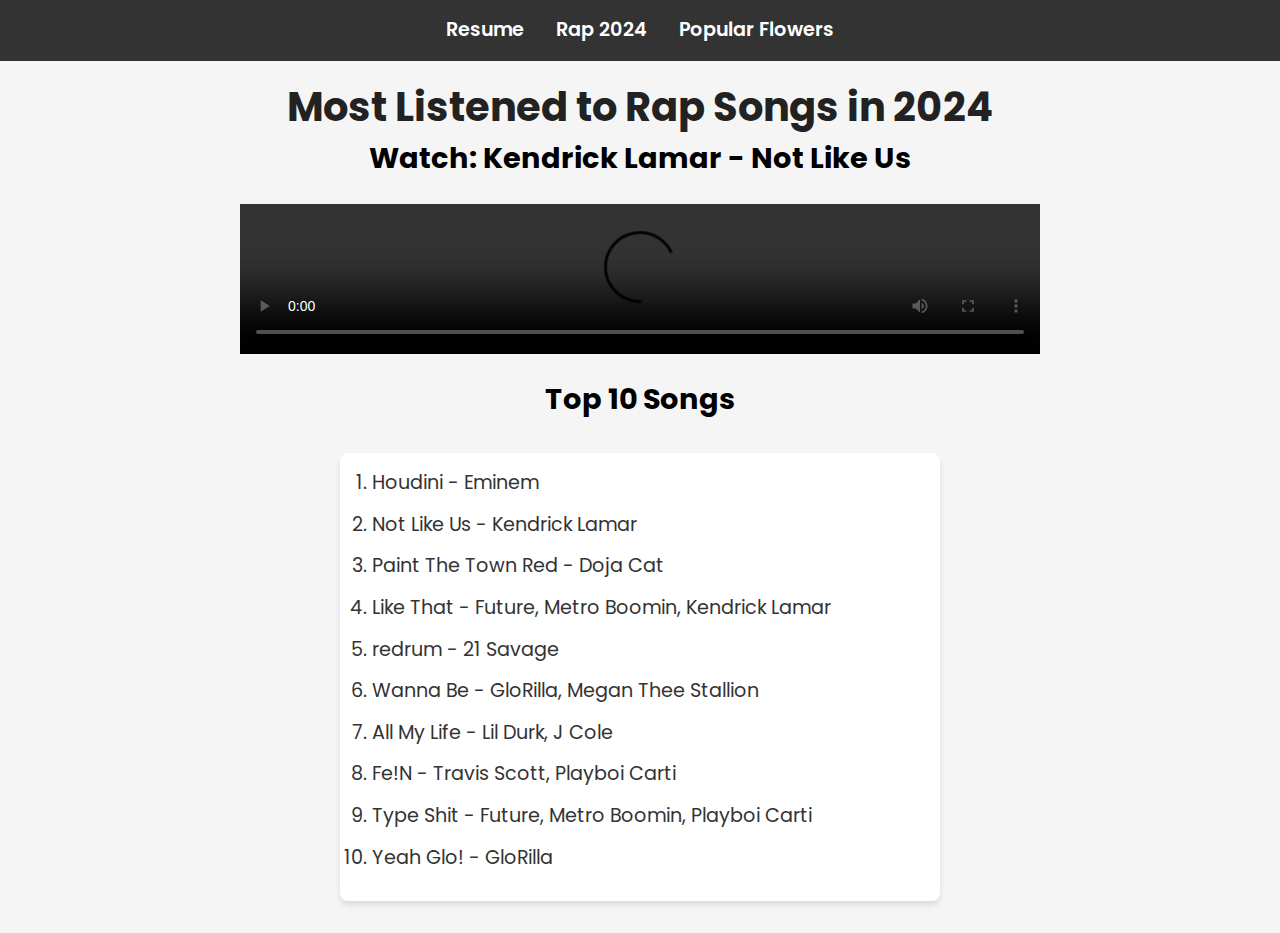
==== index.html @ bc999486 "Update and rename index (6).html to index.html" ====
<!DOCTYPE html>
<html lang="en">
<head>
  <meta charset="utf-8">
  <meta name="viewport" content="width=device-width, initial-scale=1.0">
  <meta http-equiv="X-UA-Compatible" content="IE=edge">
  <title>Most Listened to Rap Songs in 2024</title>
  <link href="https://fonts.googleapis.com/css2?family=Poppins:wght@400;600&display=swap" rel="stylesheet">
  <link rel="stylesheet" href="cssproject2/reset.css">
  <link rel="stylesheet" href="cssproject2/project2finalstyle.css">
</head>
<body>
  <header>
    <nav>
      <ul class="nav-list">
        <li><a href="resume.html">Resume</a></li>
        <li><a href="index.html">Rap 2024</a></li>
        <li><a href="flower.html">Popular Flowers</a></li>
      </ul>
    </nav>
  </header>
  <h1>Most Listened to Rap Songs in 2024</h1>
  <section>
    <h2>Watch: Kendrick Lamar - Not Like Us</h2>
    <video controls>
      <source src="media/kendricklamar-notlikeus.mp4" type="video/mp4">
    </video>
  </section>
  <section>
    <h2>Top 10 Songs</h2>
    <ol>
      <li>Houdini - Eminem</li>
      <li>Not Like Us - Kendrick Lamar</li>
      <li>Paint The Town Red - Doja Cat</li>
      <li>Like That - Future, Metro Boomin, Kendrick Lamar</li>
      <li>redrum - 21 Savage</li>
      <li>Wanna Be - GloRilla, Megan Thee Stallion</li>
      <li>All My Life - Lil Durk, J Cole</li>
      <li>Fe!N - Travis Scott, Playboi Carti</li>
      <li>Type Shit - Future, Metro Boomin, Playboi Carti</li>
      <li>Yeah Glo! - GloRilla</li>
    </ol>
  </section>
</body>
</html>
---- cssproject2/project2finalstyle.css ----
/* Import fonts for the page */
body {
  font-family: 'Poppins', sans-serif; /* Imported font */
  background-color: #f5f5f5;
  margin: 0;
  padding: 0;
}

/* Style the header navigation */
header {
  background-color: #333;
  padding: 1rem;
  text-align: center;
}

nav ul.nav-list {
  list-style: none; /* Remove bullets from navigation */
  padding: 0;
  margin: 0;
  display: flex;
  justify-content: center;
}

nav ul.nav-list li {
  margin: 0 1rem;
}

nav ul.nav-list li a {
  text-decoration: none;
  color: white;
  font-weight: 600;
  font-size: 1.2rem; /* Relative unit for font size */
}

nav ul.nav-list li a:hover {
  color: #ff6347;
}

/* Styling for the page title */
h1 {
  font-size: 2.5rem; /* Relative unit */
  text-align: center;
  color: #222;
  margin-top: 1rem;
}

/* Video section */
section video {
  width: 80%; /* Fluid width */
  max-width: 800px;
  display: block;
  margin: 1.5rem auto;
}

section h2 {
  font-size: 1.8rem; /* Larger heading */
  text-align: center;
}

/* Ordered list of songs */
section ol {
  font-size: 1.2rem;
  padding: 1rem 2rem;
  background-color: #fff;
  max-width: 600px;
  margin: 2rem auto;
  border-radius: 8px;
  box-shadow: 0px 4px 6px rgba(0, 0, 0, 0.1);
}

section ol li {
  margin-bottom: 0.8rem;
  color: #333;
}

/* Fluid layout for all screen sizes */
@media (max-width: 768px) {
  h1 {
    font-size: 2rem;
  }

  section video {
    width: 100%; /* Full width for smaller screens */
  }
}

header p {
  font-size: 1rem;
}

.flower-list {
  list-style: none;
  padding: 0;
}

.flower-list li {
  margin-bottom: 2rem;
  font-size: 1.2rem;
  line-height: 1.8;
}
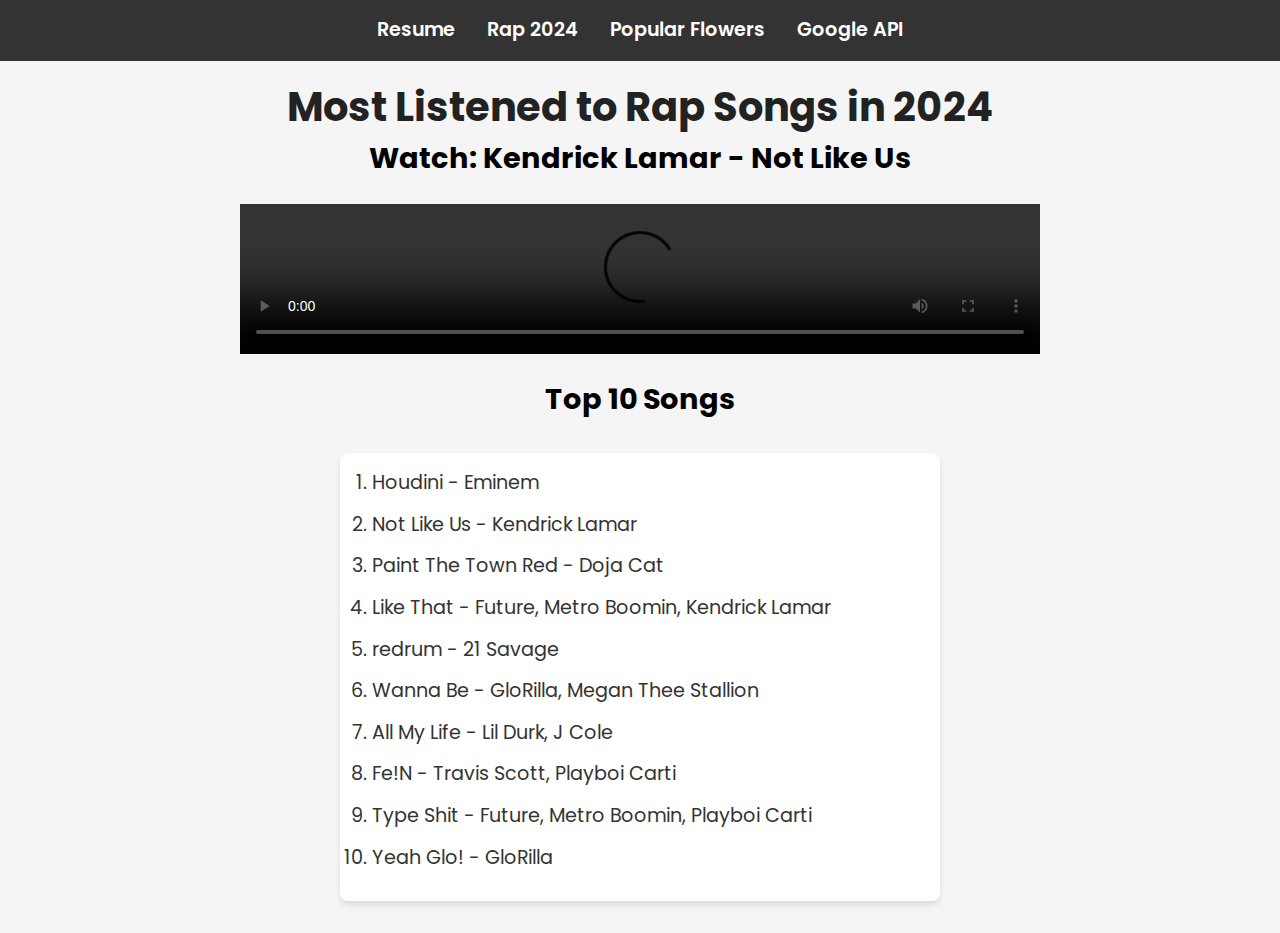
==== commit 6259a241: "Update index.html" ====
--- a/index.html
+++ b/index.html
@@ -11,11 +11,12 @@
 </head>
 <body>
   <header>
-    <nav>
+       <nav class="nav">
       <ul class="nav-list">
         <li><a href="resume.html">Resume</a></li>
         <li><a href="index.html">Rap 2024</a></li>
         <li><a href="flower.html">Popular Flowers</a></li>
+        <li><a href="api.html">Google API</a></li>
       </ul>
     </nav>
   </header>
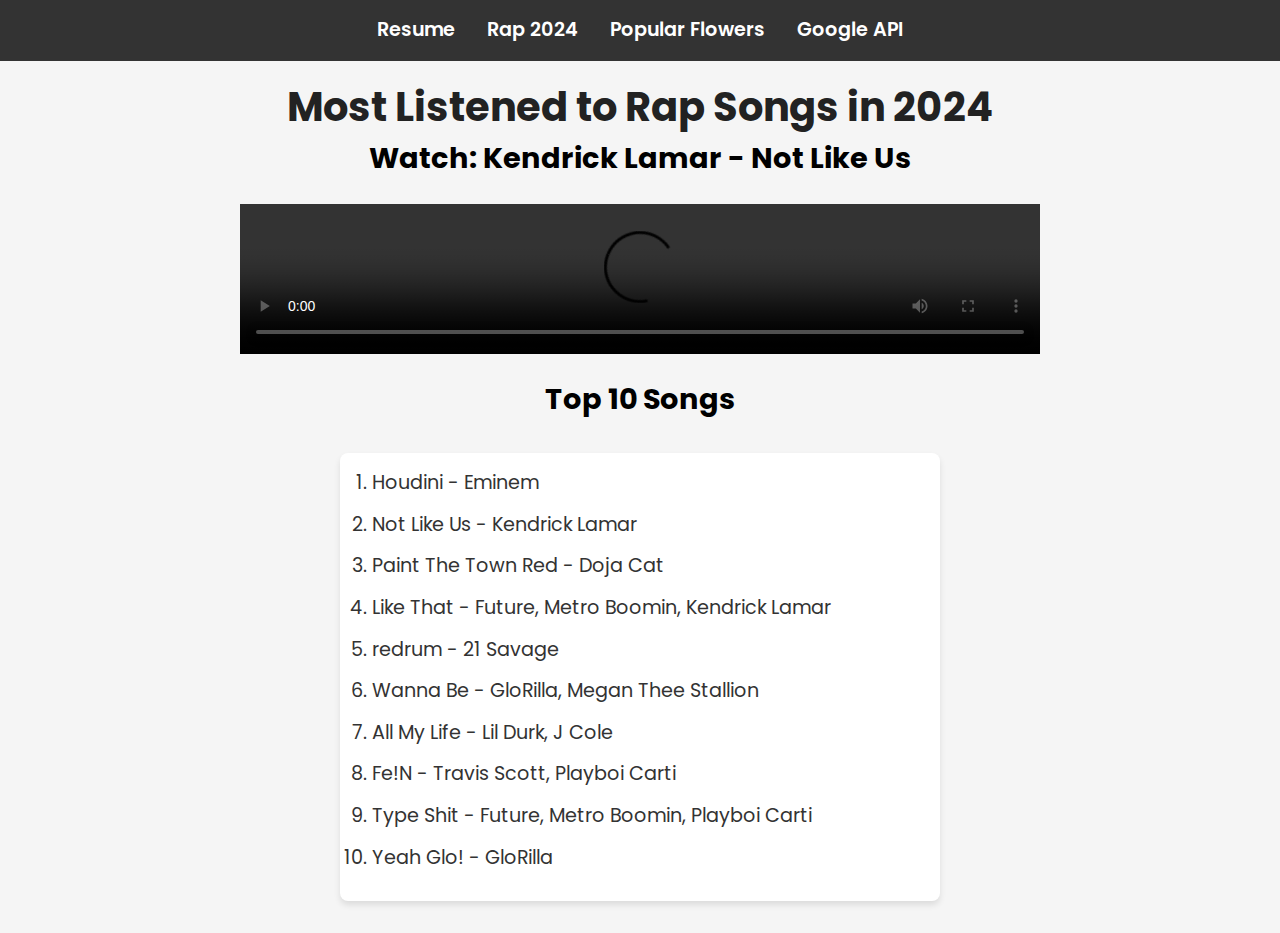
==== commit f3a21bd9: "Update index.html" ====
--- a/index.html
+++ b/index.html
@@ -11,7 +11,7 @@
 </head>
 <body>
   <header>
-       <nav class="nav">
+    <nav class="nav">
       <ul class="nav-list">
         <li><a href="resume.html">Resume</a></li>
         <li><a href="index.html">Rap 2024</a></li>
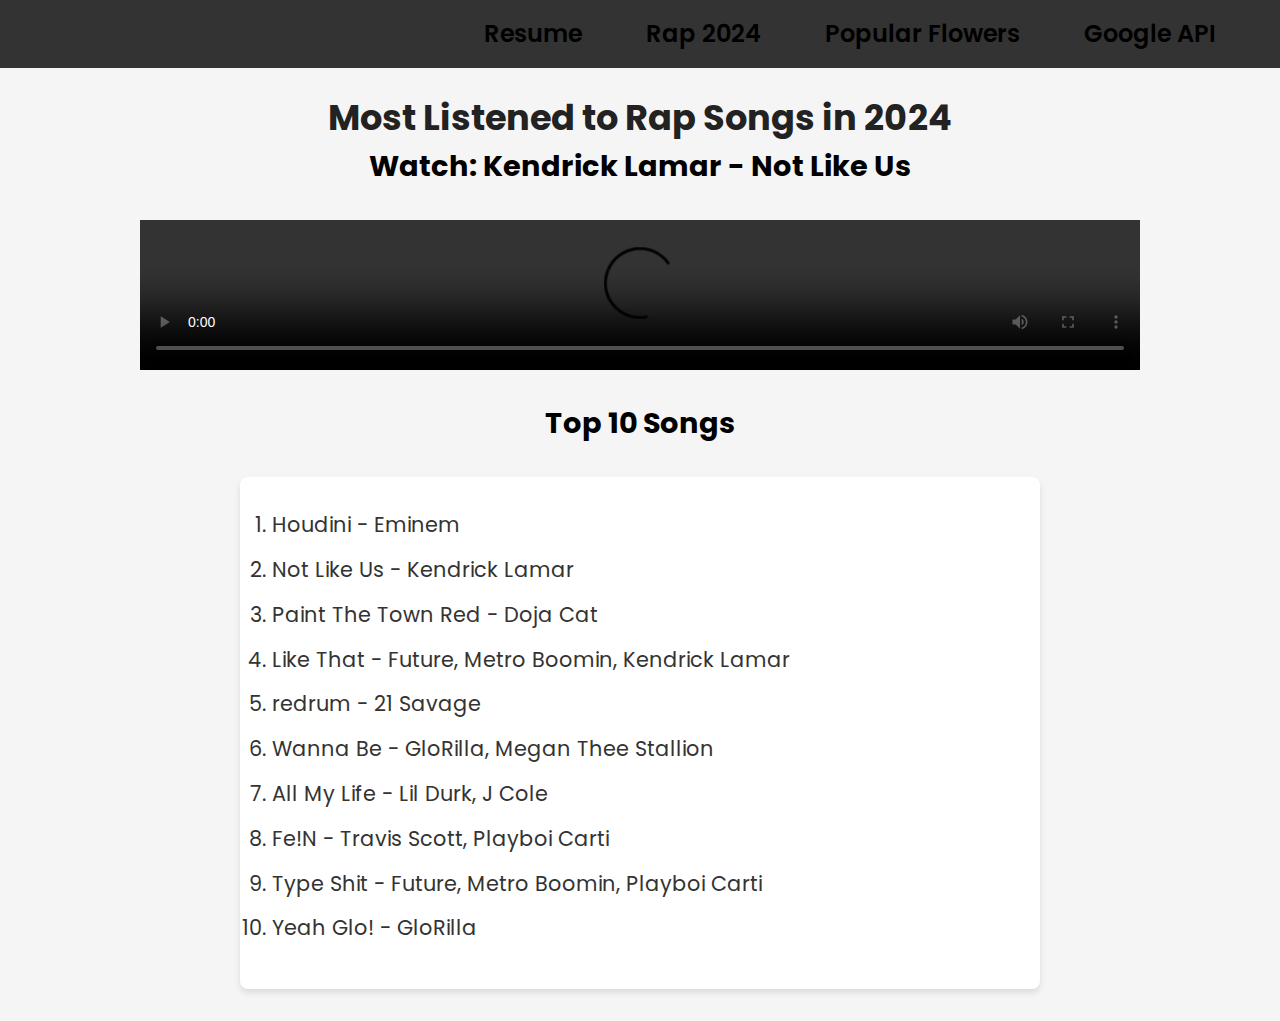
==== commit 2ea4acc9: "Update index.html" ====
--- a/index.html
+++ b/index.html
@@ -8,6 +8,7 @@
   <link href="https://fonts.googleapis.com/css2?family=Poppins:wght@400;600&display=swap" rel="stylesheet">
   <link rel="stylesheet" href="cssproject2/reset.css">
   <link rel="stylesheet" href="cssproject2/project2finalstyle.css">
+  <script src="project3script.js"></script>
 </head>
 <body>
   <header>
--- a/cssproject2/project2finalstyle.css
+++ b/cssproject2/project2finalstyle.css
@@ -27,7 +27,7 @@
 
 nav ul.nav-list li a {
   text-decoration: none;
-  color: white;
+  color: black;
   font-weight: 600;
   font-size: 1.2rem; /* Relative unit for font size */
 }
@@ -73,7 +73,59 @@
   color: #333;
 }
 
-/* Fluid layout for all screen sizes */
+/* Media Query 1: Large Screens */
+@media (min-width: 1024px) {
+  header {
+    padding: 1.5rem; /* Larger padding */
+  }
+
+  nav ul.nav-list li a {
+    font-size: 1.5rem; /* Increase font size */
+  }
+
+  h1 {
+    font-size: 3rem; /* Larger title */
+    margin-top: 2rem;
+  }
+
+  section video {
+    max-width: 1000px; /* Larger video size */
+    margin: 2rem auto;
+  }
+
+  section ol {
+    max-width: 800px; /* Wider ordered list */
+    padding: 2rem; /* Increased padding */
+  }
+}
+
+/* Media Query 2: Medium Screens */
+@media (min-width: 768px) {
+  header {
+    text-align: left; /* Align header to the left */
+    padding: 1rem 2rem;
+  }
+
+  nav ul.nav-list {
+    justify-content: flex-end; /* Right-align navigation */
+  }
+
+  nav ul.nav-list li {
+    margin: 0 2rem; /* Increase spacing */
+  }
+
+  h1 {
+    font-size: 2.2rem; /* Adjust title size */
+    margin-top: 1.5rem;
+  }
+
+  section ol li {
+    font-size: 1.3rem; /* Larger list item font */
+    line-height: 2rem; /* Increase line height */
+  }
+}
+
+/* Media Query 3: Mobile Devices (Default styles apply) */
 @media (max-width: 768px) {
   h1 {
     font-size: 2rem;
@@ -97,4 +149,4 @@
   margin-bottom: 2rem;
   font-size: 1.2rem;
   line-height: 1.8;
-}+}
